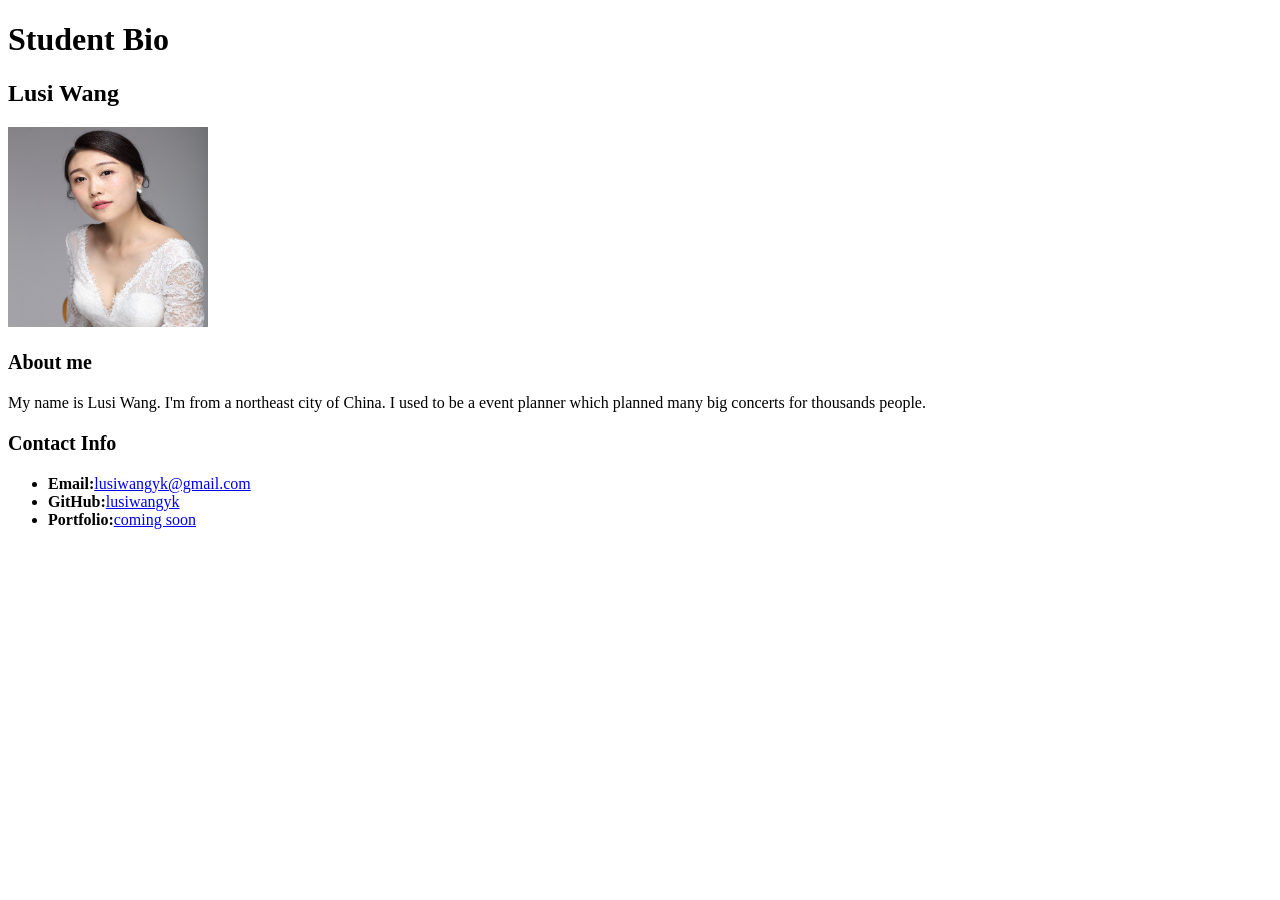
==== practice-on-class/basic-student-bio.html @ 1bc848b6 "creat two new files-student bil" ====
<!DOCTYPE html>
<html>
    <head>
        <title>Basic Info| Lusi Wang </title>
        <link rel="stylesheet" href="basic-student-bio.css">
    </head>
    <body>
        <h1>Student Bio</h1>
        <h2>Lusi Wang</h2>
        <img class="myphoto" src="lucy.png" alt="Lusi Wang">
        <h3>About me</h3>
        <p>My name is Lusi Wang. I'm from a northeast city of China. I used to be a event planner which planned many big concerts for thousands people. </p>
        <h3>Contact Info</h3>
        <ul>
            <li><strong>Email:</strong><a href="#">lusiwangyk@gmail.com</a></li>
            <li><strong>GitHub:</strong><a href="#">lusiwangyk</a></li>
            <li><strong>Portfolio:</strong><a href="#">coming soon</a></li>
        </ul>
    </body>
</html>
---- practice-on-class/basic-student-bio.css ----
.myphoto {
    height:200px;
    width:200px;

}

h3 {
    font-size:20px;
}
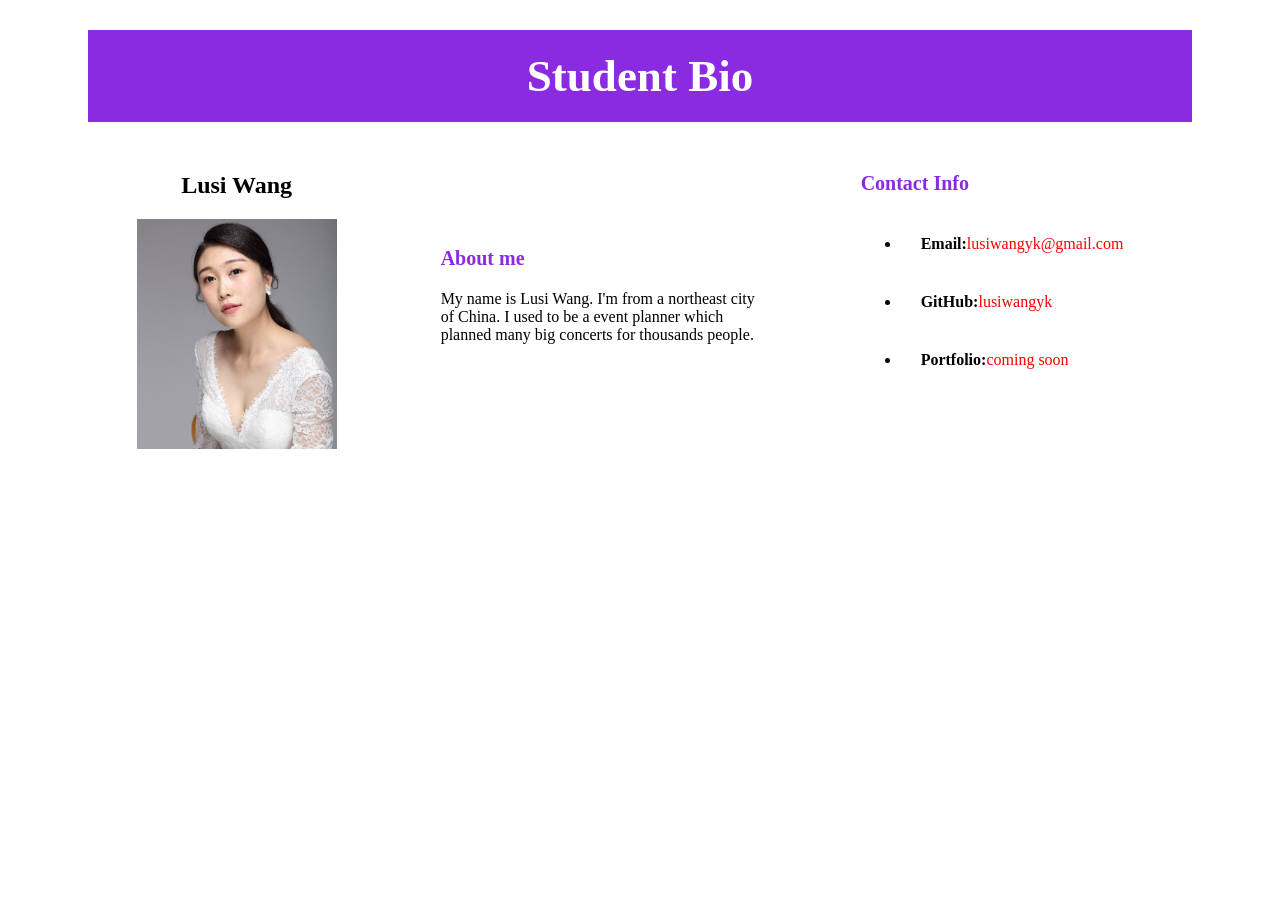
==== commit 2f6b2e67: "update student bio" ====
--- a/practice-on-class/basic-student-bio.html
+++ b/practice-on-class/basic-student-bio.html
@@ -6,15 +6,23 @@
     </head>
     <body>
         <h1>Student Bio</h1>
-        <h2>Lusi Wang</h2>
-        <img class="myphoto" src="lucy.png" alt="Lusi Wang">
-        <h3>About me</h3>
-        <p>My name is Lusi Wang. I'm from a northeast city of China. I used to be a event planner which planned many big concerts for thousands people. </p>
-        <h3>Contact Info</h3>
-        <ul>
-            <li><strong>Email:</strong><a href="#">lusiwangyk@gmail.com</a></li>
-            <li><strong>GitHub:</strong><a href="#">lusiwangyk</a></li>
-            <li><strong>Portfolio:</strong><a href="#">coming soon</a></li>
-        </ul>
+        <div id="first-part">
+            <div id="basic-info">
+                <h2>Lusi Wang</h2>
+                <img class="myphoto" src="lucy.png" alt="Lusi Wang">
+            </div>
+            <div id="about-me">
+                <h3>About me</h3>
+                <p>My name is Lusi Wang. I'm from a northeast city of China. I used to be a event planner which planned many big concerts for thousands people. </p>
+            </div>
+            <div id="contact-info">
+                <h3>Contact Info</h3>
+                <ul>
+                    <li><strong>Email:</strong><a href="#">lusiwangyk@gmail.com</a></li>
+                    <li><strong>GitHub:</strong><a href="#">lusiwangyk</a></li>
+                    <li><strong>Portfolio:</strong><a href="#">coming soon</a></li>
+            </ul>
+            </div>
+        </div>
     </body>
 </html>
--- a/practice-on-class/basic-student-bio.css
+++ b/practice-on-class/basic-student-bio.css
@@ -1,9 +1,57 @@
+h1 {
+    background-color:blueviolet;
+    padding-top:20px;
+    padding-bottom:20px;
+    margin-left:80px;
+    margin-right:80px;
+    color:white;
+    font-size:45px;
+    text-align:center;
+}
+
+/* #first-part {
+    float:left;
+    width:66.67%;
+    margin-left:80px;
+} */
+
+#first-part {
+    text-align: center;
+}
+
+#basic-info {
+    display:inline-block;
+}
+
+#about-me {
+    display:inline-block;
+    width:25%;
+    padding: 75px 100px 0px;
+    text-align: left;
+    vertical-align: top;
+}
+
+#contact-info {
+    display:inline-block;
+    text-align: left;
+    vertical-align: top;
+}
+
 .myphoto {
-    height:200px;
+    height:230px;
     width:200px;
-
 }
 
 h3 {
     font-size:20px;
+    color:blueviolet;
+}
+
+li {
+    padding:20px;
+}
+
+a {
+    text-decoration:none;
+    color:red;
 }
